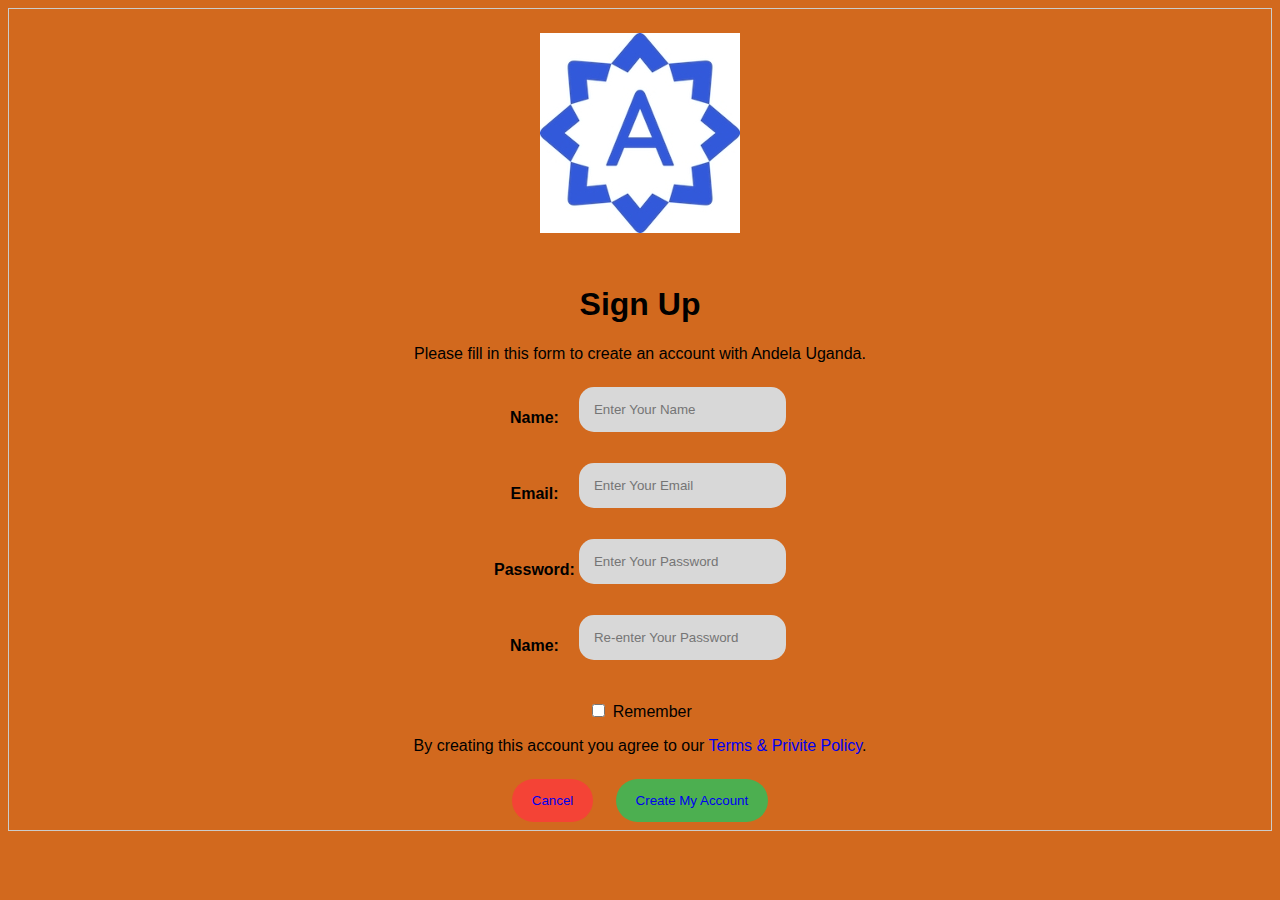
==== UI/signup.html @ c3f0340f "UI folder updated" ====
<!DOCTYPE html>
<html>

<head>
  <meta charset="UTF-8">
  <meta name="description" content="Andela Challenge one">
  <meta name="keywords" content="HTML,CSS">
  <meta name="author" content="Irene Nyakate">
  <meta name="viewport" content="width=device-width, initial-scale=1.0">
  <link rel='stylesheet' type='text/css' href='signin_admin.css'>
</head>

<body>
  <form id="signup" method="post" action="#">
    <div class="imgcontainer">
      <img src="andela.png" alt="Andela logo">
    </div>

    <div class="container">
      <h1>Sign Up</h1>
      <p>Please fill in this form to create an account with Andela Uganda.</p>
      <table>
        <tbody>
          <tr>
            <td>
              <label for="name">
                <b>Name:</b>
              </label>
            </td>
            <td>
              <input type="text" placeholder="Enter Your Name" name="name" required="required" />
            </td>
          </tr>

          <tr>
            <td>
              <label for="email">
                <b>Email:</b>
              </label>
            </td>
            <td>
              <input type="text" placeholder="Enter Your Email" name="email" required="required" />
            </td>
          </tr>

          <tr>
            <td>
              <label for="passw">
                <b>Password:</b>
              </label>
            </td>
            <td>
              <input type="password" placeholder="Enter Your Password" name="passw" required="required" />
            </td>
          </tr>

          <tr>
            <td>
              <label for="passw-repeat">
                <b>Name:</b>
              </label>
            </td>
            <td>
              <input type="password" placeholder="Re-enter Your Password" name="passw-repeat" required="required" />
            </td>
          </tr>
        </tbody>
      </table>

    </div>
    <div>
      <label>
        <input type="checkbox" name="remember"> Remember
      </label>


      <p>By creating this account you agree to our
        <a href="#" target="_blank">Terms & Privite Policy</a>.</p>

      <div class="clearfix">
        <button type="button" class="cancelbtn">
          <a href="index.html">Cancel</button>&nbsp;&nbsp;&nbsp;&nbsp;
        <button type="submit" class="signupbtn">
          <a href="index.html">Create My Account</button>
      </div>
    </div>
  </form>
</body>

</html>
---- UI/signin_admin.css ----
body {
    font-family: Arial, Helvetica, sans-serif;
    background-color: #D2691E;
}

* {
    box-sizing: border-box;
}

form {
    border: 1px solid #ccc;
    text-align: center;
}

input[type=text], input[type=date], input[type=password], input[type=number] {
    width: auto;
    padding: 15px;
    margin: 5px 0 22px 0;
    display: inline-block;
    border: none;
    background: #d8d8d8;
    border-radius: 15px;
}

h2 {
    text-align: center;
}

table, td {
    border: none;
    margin: auto;
}

textarea {
    display: inline-block background: #d8d8d8;
    border-radius: 15px;
    colspan: 4;
    rowspan: 10;
}

address {
    display: block;
    font-style: italic;
    text-align: center;
    border-radius: 15px;
}

button {
    background-color: #4CAF50;
    color: white;
    padding: 14px 20px;
    margin: 8px 0;
    border: none;
    cursor: pointer;
    width: auto;
    border-radius: 30px;
}

button:hover {
    background-color: #000000;
    opacity: 1;
}

.cancelbtn {
    width: auto;
    padding: 14px 20px;
    background-color: #f44336;
}

.cancelbtn, .signupbtn {
    width: auto;
}

a:link {
    text-decoration: none;
}

.imgcontainer {
    text-align: center;
    margin: 24px 0 12px 0;
}

.andela logo {
    width: 40%;
    border-radius: 50%;
}

.container {
    padding: 16px;
}

span.passw {
    float: right;
    padding-top: 16px;
}

.clearfix::after {
    content: "";
    clear: both;
    display: table;
}

@media screen and (max-width: 300px) {
    span.passw {
        display: block;
        float: none;
    }
    .cancelbtn {
        width: 100%;
    }
}
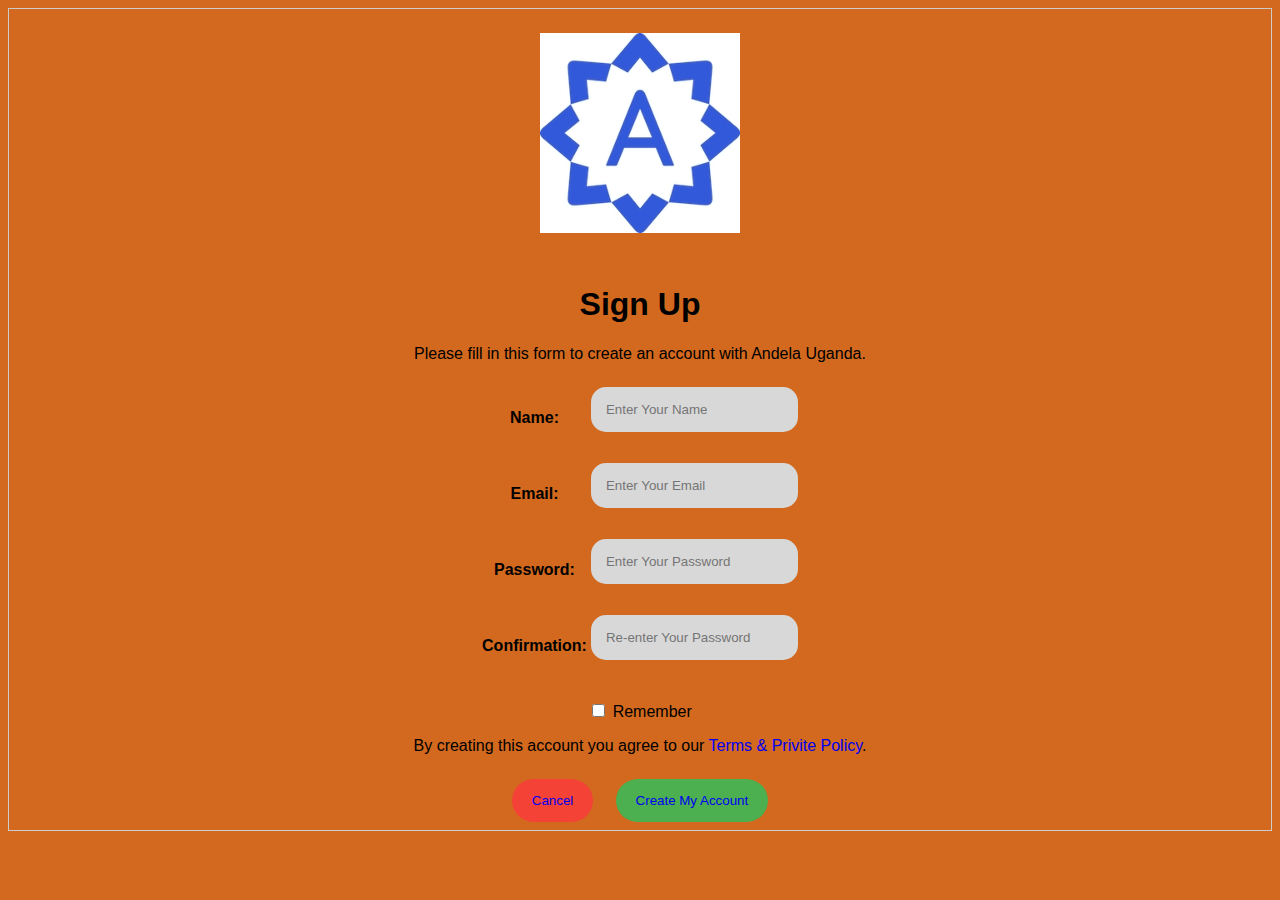
==== commit 6d7ec9b6: "Made a small change on password confirmation" ====
--- a/UI/signup.html
+++ b/UI/signup.html
@@ -57,7 +57,7 @@
           <tr>
             <td>
               <label for="passw-repeat">
-                <b>Name:</b>
+                <b>Confirmation:</b>
               </label>
             </td>
             <td>
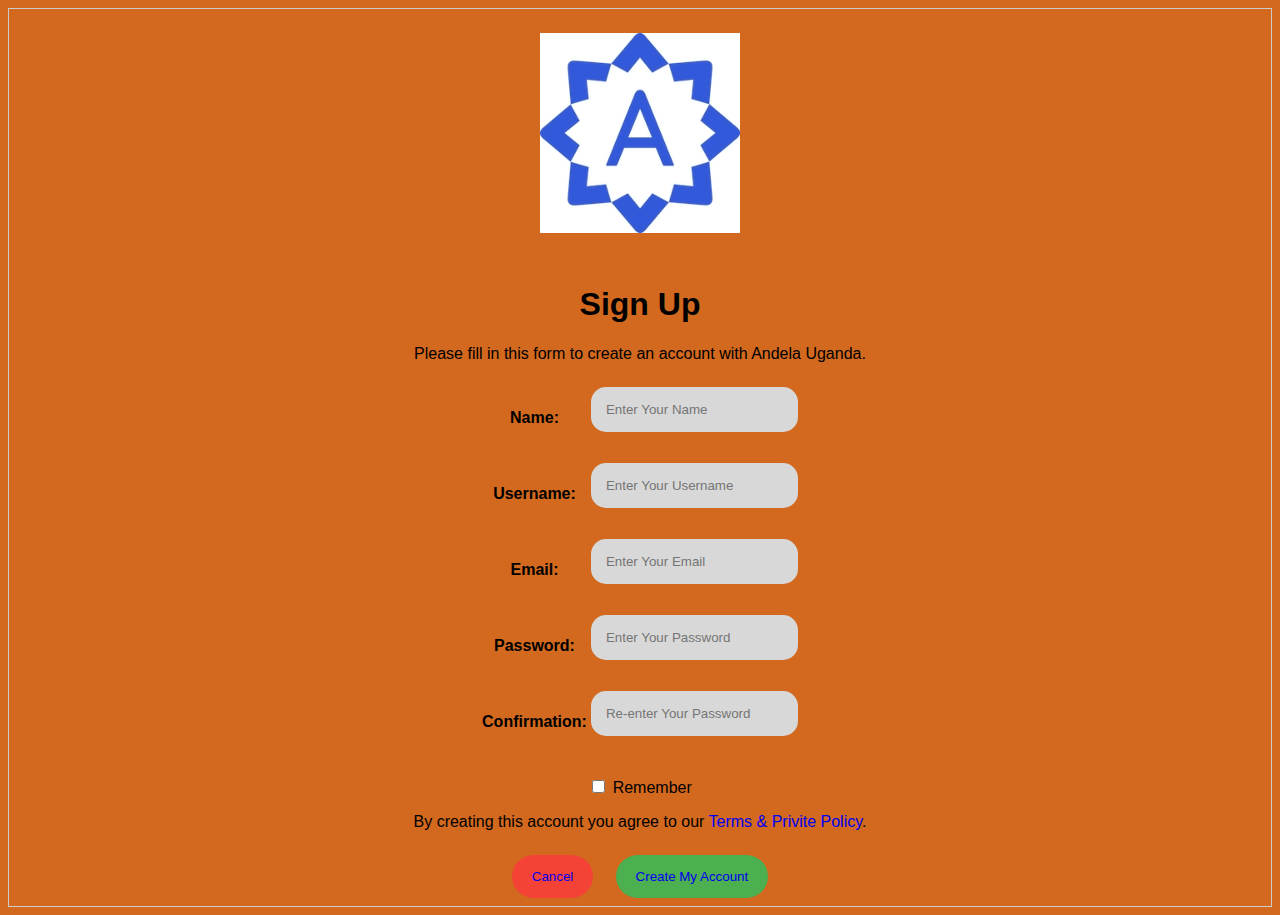
==== commit 19f43501: "update signup page" ====
--- a/UI/signup.html
+++ b/UI/signup.html
@@ -33,6 +33,17 @@
           </tr>
 
           <tr>
+            <td>
+              <label for="username">
+                <b>Username:</b>
+              </label>
+            </td>
+            <td>
+              <input type="text" placeholder="Enter Your Username" name="username" required="required" />
+            </td>
+          </tr>
+		  
+		  <tr>
             <td>
               <label for="email">
                 <b>Email:</b>
